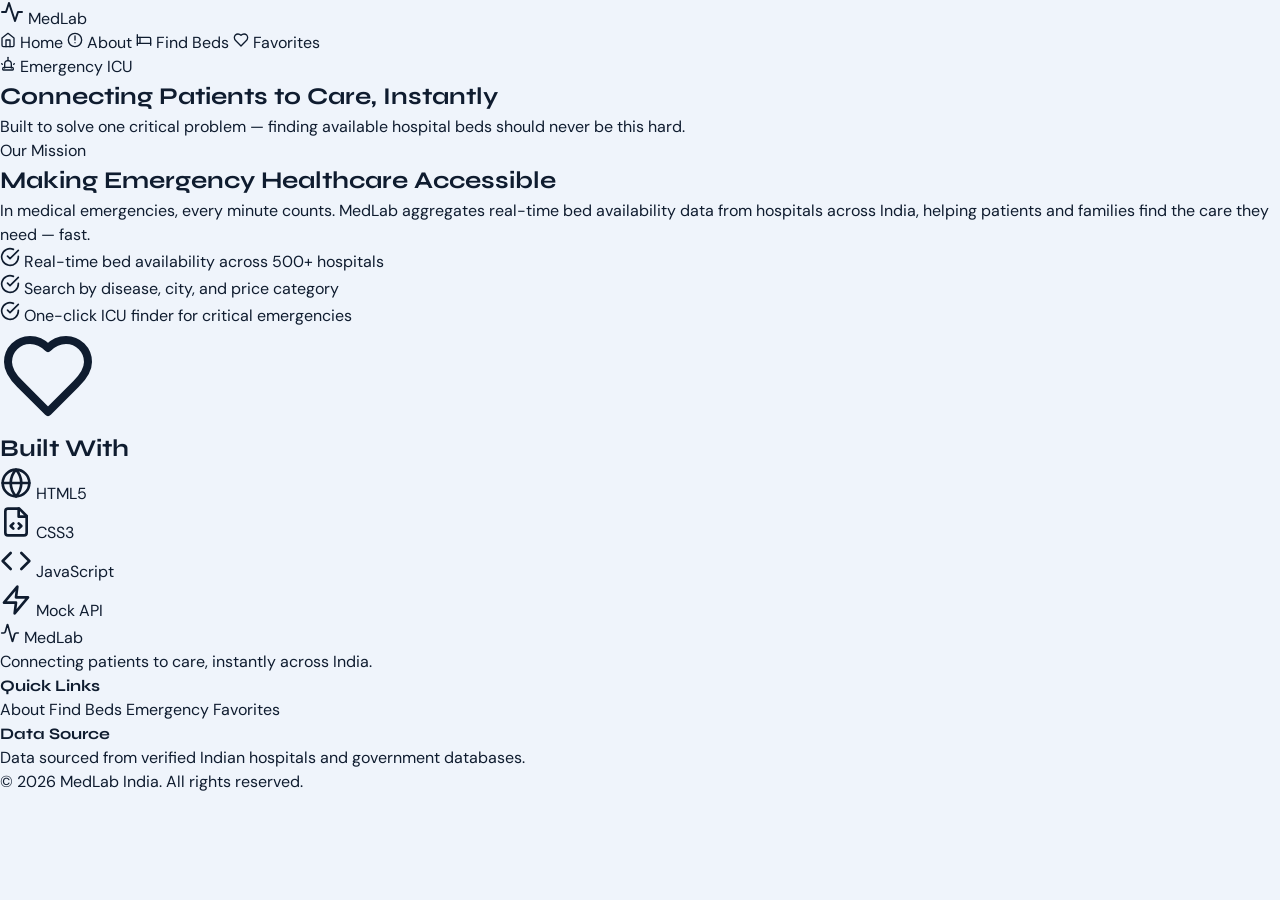
==== about.html @ 0efbf2f7 "Mission Page of website created" ====
<!DOCTYPE html>
<html lang="en">
<head>
    <meta charset="UTF-8">
    <meta name="viewport" content="width=device-width, initial-scale=1.0">
    <title>About-MedLab</title>
    <link rel="stylesheet" href="style.css">
    <link href="https://fonts.googleapis.com/css2?family=Syne:wght@400;600;700;800&family=DM+Sans:wght@300;400;500;600&display=swap" rel="stylesheet">
</head>
<body>
    <div class="app">
        <nav class="navbar">
            <a href="index.html" class="logo">
                <svg xmlns="http://www.w3.org/2000/svg" width="24" height="24" viewBox="0 0 24 24" fill="none" stroke="currentColor" stroke-width="2" stroke-linecap="round" stroke-linejoin="round"><polyline points="22 12 18 12 15 21 9 3 6 12 2 12"/></svg>
                <span>MedLab</span>
            </a>
            <div class="nav-links">
                <a href="index.html" class="nav-link" id="nav-home">
                    <svg xmlns="http://www.w3.org/2000/svg" width="16" height="16" viewBox="0 0 24 24" fill="none" stroke="currentColor" stroke-width="2" stroke-linecap="round" stroke-linejoin="round"><path d="m3 9 9-7 9 7v11a2 2 0 0 1-2 2H5a2 2 0 0 1-2-2z"/><polyline points="9 22 9 12 15 12 15 22"/></svg>
                    Home                    
                </a>
                <a href="about.html" class="nav-link" id="nav-about">
                    <svg xmlns="http://www.w3.org/2000/svg" width="16" height="16" viewBox="0 0 24 24" fill="none" stroke="currentColor" stroke-width="2" stroke-linecap="round" stroke-linejoin="round"><circle cx="12" cy="12" r="10"/><path d="M12 6v6m0 4h.01"/></svg>
                    About
                </a>
                <a href="beds.html" class="nav-link" id="nav-beds">
                    <svg xmlns="http://www.w3.org/2000/svg" width="16" height="16" viewBox="0 0 24 24" fill="none" stroke="currentColor" stroke-width="2" stroke-linecap="round" stroke-linejoin="round"><path d="M2 4v16"/><path d="M2 8h18a2 2 0 0 1 2 2v10"/><path d="M2 17h20"/><path d="M6 8v9"/></svg>
                    Find Beds
                </a>
                <a href="favorites.html" class="nav-link" id="nav-favorites">
                    <svg xmlns="http://www.w3.org/2000/svg" width="16" height="16" viewBox="0 0 24 24" fill="none" stroke="currentColor" stroke-width="2" stroke-linecap="round" stroke-linejoin="round"><path d="M19 14c1.49-1.46 3-3.21 3-5.5A5.5 5.5 0 0 0 16.5 3c-1.76 0-3 .5-4.5 2-1.5-1.5-2.74-2-4.5-2A5.5 5.5 0 0 0 2 8.5c0 2.3 1.5 4.05 3 5.5l7 7Z"/></svg>
                    Favorites
                </a>
            </div>
                <a href="beds.html?filter=icu" class="emergency-nav" id="nav-emergency">
                    <svg xmlns="http://www.w3.org/2000/svg" width="16" height="16" viewBox="0 0 24 24" fill="none" stroke="currentColor" stroke-width="2" stroke-linecap="round" stroke-linejoin="round"><path d="M7 18v-6a5 5 0 1 1 10 0v6"/><path d="M5 21a1 1 0 0 1-1-1v-1a2 2 0 0 1 2-2h12a2 2 0 0 1 2 2v1a1 1 0 0 1-1 1z"/><path d="M12 7V2"/><path d="m3.5 12.5-1-1"/><path d="m20.5 12.5 1-1"/></svg>
                    <span class="emergency-text">Emergency ICU</span>
                </a>
        </nav>

        <section class="about-hero">
            <h1 class="about-heading">Connecting Patients to Care, Instantly</h1>
            <p class="about-subtitle">Built to solve one critical problem — finding available hospital beds should never be this hard.</p>
        </section>

        <section class="mission-section">
            <div class="mission-grid">
                <div class="reveal">
                    <span class="mission-label">Our Mission</span>
                    <h2>Making Emergency Healthcare Accessible</h2>
                    <p>In medical emergencies, every minute counts. MedLab aggregates real-time bed availability data from hospitals across India, helping patients and families find the care they need — fast.</p>
                    <div class="mission-checks">
                        <div class="mission-check">
                            <svg xmlns="http://www.w3.org/2000/svg" width="20" height="20" viewBox="0 0 24 24" fill="none" stroke="currentColor" stroke-width="2" stroke-linecap="round" stroke-linejoin="round"><path d="M22 11.08V12a10 10 0 1 1-5.93-9.14"/><polyline points="22 4 12 14.01 9 11.01"/></svg>
                            <span>Real-time bed availability across 500+ hospitals</span>
                        </div>
                        <div class="mission-check">
                            <svg xmlns="http://www.w3.org/2000/svg" width="20" height="20" viewBox="0 0 24 24" fill="none" stroke="currentColor" stroke-width="2" stroke-linecap="round" stroke-linejoin="round"><path d="M22 11.08V12a10 10 0 1 1-5.93-9.14"/><polyline points="22 4 12 14.01 9 11.01"/></svg>
                            <span>Search by disease, city, and price category</span>
                        </div>
                        <div class="mission-check">
                            <svg xmlns="http://www.w3.org/2000/svg" width="20" height="20" viewBox="0 0 24 24" fill="none" stroke="currentColor" stroke-width="2" stroke-linecap="round" stroke-linejoin="round"><path d="M22 11.08V12a10 10 0 1 1-5.93-9.14"/><polyline points="22 4 12 14.01 9 11.01"/></svg>
                            <span>One-click ICU finder for critical emergencies</span>
                        </div>
                    </div>
                </div>
                <div class="mission-visual" style="transition-delay: 100ms;">
                    <svg xmlns="http://www.w3.org/2000/svg" width="96" height="96" viewBox="0 0 24 24" fill="none" stroke="currentColor" stroke-width="2" stroke-linecap="round" stroke-linejoin="round"><path d="M19 14c1.49-1.46 3-3.21 3-5.5A5.5 5.5 0 0 0 16.5 3c-1.76 0-3 .5-4.5 2-1.5-1.5-2.74-2-4.5-2A5.5 5.5 0 0 0 2 8.5c0 2.3 1.5 4.05 3 5.5l7 7Z"/></svg>
                </div>
            </div>
        </section>

        <section class="tech-section">
            <div class="tech-inner">
                <h2 class="reveal">Built With</h2>
                <div class="tech-grid">
                    <div class="tech-card">
                        <svg xmlns="http://www.w3.org/2000/svg" width="32" height="32" viewBox="0 0 24 24" fill="none" stroke="currentColor" stroke-width="2" stroke-linecap="round" stroke-linejoin="round"><circle cx="12" cy="12" r="10"/><line x1="2" y1="12" x2="22" y2="12"/><path d="M12 2a15.3 15.3 0 0 1 4 10 15.3 15.3 0 0 1-4 10 15.3 15.3 0 0 1-4-10 15.3 15.3 0 0 1 4-10z"/></svg>
                        <span>HTML5</span>
                    </div>
                    <div class="tech-card">
                        <svg xmlns="http://www.w3.org/2000/svg" width="32" height="32" viewBox="0 0 24 24" fill="none" stroke="currentColor" stroke-width="2" stroke-linecap="round" stroke-linejoin="round"><path d="M14.5 2H6a2 2 0 0 0-2 2v16a2 2 0 0 0 2 2h12a2 2 0 0 0 2-2V7.5L14.5 2z"/><polyline points="14 2 14 8 20 8"/><path d="m10 13-2 2 2 2"/><path d="m14 17 2-2-2-2"/></svg>
                        <span>CSS3</span>
                    </div>
                    <div class="tech-card">
                        <svg xmlns="http://www.w3.org/2000/svg" width="32" height="32" viewBox="0 0 24 24" fill="none" stroke="currentColor" stroke-width="2" stroke-linecap="round" stroke-linejoin="round"><polyline points="16 18 22 12 16 6"/><polyline points="8 6 2 12 8 18"/></svg>
                        <span>JavaScript</span>
                    </div>
                    <div class="tech-card">
                         <svg xmlns="http://www.w3.org/2000/svg" width="32" height="32" viewBox="0 0 24 24" fill="none" stroke="currentColor" stroke-width="2" stroke-linecap="round" stroke-linejoin="round"><polygon points="13 2 3 14 12 14 11 22 21 10 12 10 13 2"/></svg>
                         <span>Mock API</span>
                    </div>
                </div>
            </div>
        </section>

        <footer class="footer">
            <div class="footer-grid">
                <div>
                    <div class="footer-brand">
                    <svg xmlns="http://www.w3.org/2000/svg" width="20" height="20" viewBox="0 0 24 24" fill="none" stroke="currentColor" stroke-width="2" stroke-linecap="round" stroke-linejoin="round"><path d="M22 12h-2.48a2 2 0 0 0-1.93 1.46l-2.35 8.36a.25.25 0 0 1-.48 0L9.24 2.18a.25.25 0 0 0-.48 0l-2.35 8.36A2 2 0 0 1 4.48 12H2"/></svg>
                    <span>MedLab</span>
                    </div>
                    <p class="footer-desc">Connecting patients to care, instantly across India.</p>
                </div>
                <div>
                    <h4>Quick Links</h4>
                    <div class="footer-links">
                    <a href="about.html" class="footer-link">About</a>
                    <a href="beds.html" class="footer-link">Find Beds</a>
                    <a href="beds.html?filter=icu" class="footer-link">Emergency</a>
                    <a href="favorites.html" class="footer-link">Favorites</a>
                    </div>
                </div>
                <div>
                    <h4>Data Source</h4>
                    <p class="footer-source">Data sourced from verified Indian hospitals and government databases.</p>
                </div>
                </div>
                <div class="footer-bottom">
                <p>© 2026 MedLab India. All rights reserved.</p>
            </div>
        </footer>
 
    </div>
</body>
</html>
---- style.css ----
:root {
  --ml-primary: rgb(26, 102, 255);
  --ml-primary-dark: rgb(16, 82, 213);
  --ml-primary-light: rgb(229, 240, 255);
  --ml-bg: rgb(239, 244, 251);
  --ml-white: rgb(255, 255, 255);
  --ml-text: rgb(15, 28, 47);
  --ml-text-2: rgb(59, 80, 104);
  --ml-muted: rgb(125, 143, 161);
  --ml-border: rgb(220, 231, 244);
  --ml-emergency: rgb(255, 49, 46);
  --ml-green: rgb(0, 178, 119);
  --ml-green-bg: rgb(231, 249, 243);
  --ml-yellow: rgb(245, 159, 10);
  --ml-yellow-bg: rgb(255, 250, 235);
  --ml-red: rgb(239, 67, 67);
  --ml-red-bg: rgb(254, 241, 241);
  --ml-dark: rgb(15, 28, 47);
  --radius: 0.75rem;
}

*, *::before, *::after {
  margin: 0;
  padding: 0;
  box-sizing: border-box;
  border-color: var(--ml-border);
}

body {
  font-family: 'DM Sans', sans-serif;
  background: var(--ml-bg);
  color: var(--ml-text);
  line-height: 1.5;
}

h1, h2, h3, h4, h5, h6 {
  font-family: 'Syne', sans-serif;
}

button {
  cursor: pointer;
  border: none;
  background: none;
  font-family: inherit;
  font-size: inherit;
  color: inherit;
}

a {
  text-decoration: none;
  color: inherit;
}

img {
  display: block;
  max-width: 100%;
}

input, select {
  font-family: 'DM Sans', sans-serif;
}

.app { 
  min-height: 100vh; 
  background: var(--ml-bg); 
}
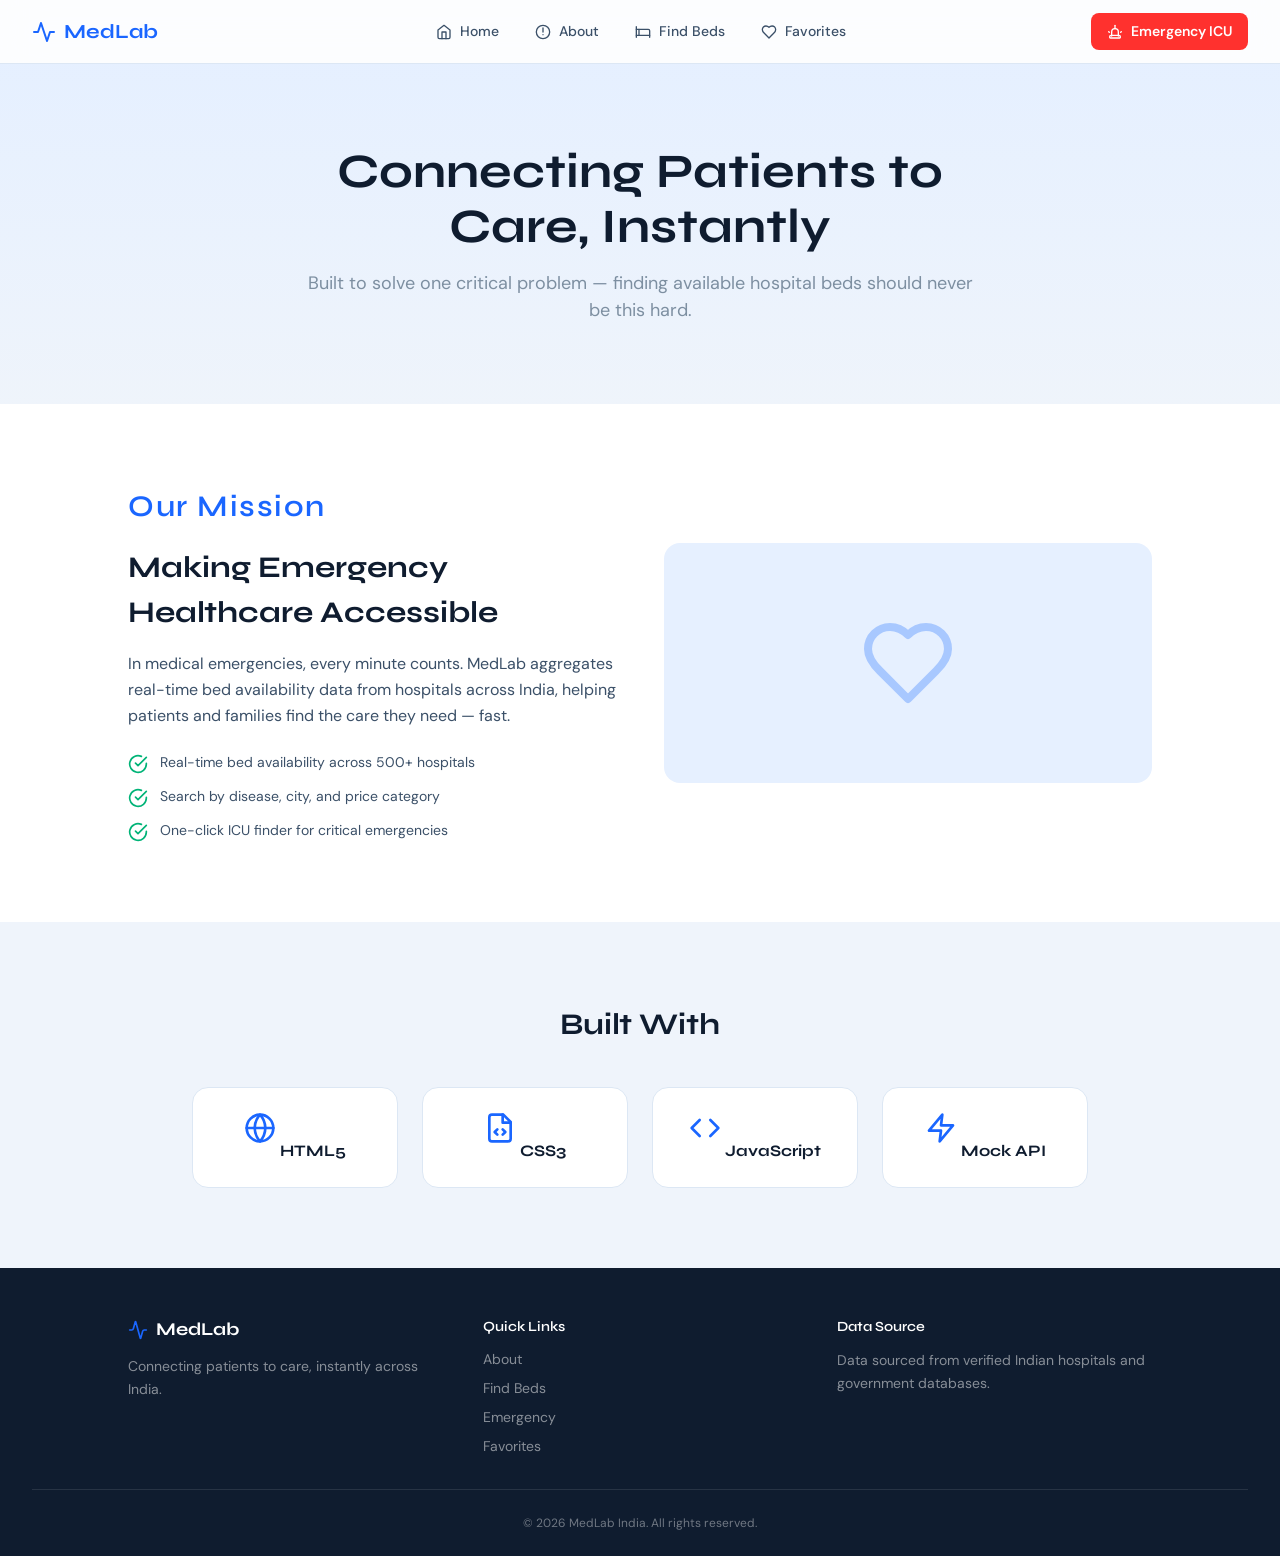
==== commit 5d0855fd: "Simplified structure for about page" ====
--- a/about.html
+++ b/about.html
@@ -1,14 +1,14 @@
 <!DOCTYPE html>
 <html lang="en">
 <head>
-    <meta charset="UTF-8">
-    <meta name="viewport" content="width=device-width, initial-scale=1.0">
-    <title>About-MedLab</title>
-    <link rel="stylesheet" href="style.css">
-    <link href="https://fonts.googleapis.com/css2?family=Syne:wght@400;600;700;800&family=DM+Sans:wght@300;400;500;600&display=swap" rel="stylesheet">
+  <meta charset="UTF-8">
+  <meta name="viewport" content="width=device-width, initial-scale=1.0">
+  <title>About-MedLab</title>
+  <link rel="stylesheet" href="style.css">
+  <link href="https://fonts.googleapis.com/css2?family=Syne:wght@400;600;700;800&family=DM+Sans:wght@300;400;500;600&display=swap" rel="stylesheet">
 </head>
 <body>
-    <div class="app">
+  <div class="app">
         <nav class="navbar">
             <a href="index.html" class="logo">
                 <svg xmlns="http://www.w3.org/2000/svg" width="24" height="24" viewBox="0 0 24 24" fill="none" stroke="currentColor" stroke-width="2" stroke-linecap="round" stroke-linejoin="round"><polyline points="22 12 18 12 15 21 9 3 6 12 2 12"/></svg>
@@ -95,33 +95,32 @@
         </section>
 
         <footer class="footer">
-            <div class="footer-grid">
-                <div>
-                    <div class="footer-brand">
-                    <svg xmlns="http://www.w3.org/2000/svg" width="20" height="20" viewBox="0 0 24 24" fill="none" stroke="currentColor" stroke-width="2" stroke-linecap="round" stroke-linejoin="round"><path d="M22 12h-2.48a2 2 0 0 0-1.93 1.46l-2.35 8.36a.25.25 0 0 1-.48 0L9.24 2.18a.25.25 0 0 0-.48 0l-2.35 8.36A2 2 0 0 1 4.48 12H2"/></svg>
-                    <span>MedLab</span>
-                    </div>
-                    <p class="footer-desc">Connecting patients to care, instantly across India.</p>
-                </div>
-                <div>
-                    <h4>Quick Links</h4>
-                    <div class="footer-links">
-                    <a href="about.html" class="footer-link">About</a>
-                    <a href="beds.html" class="footer-link">Find Beds</a>
-                    <a href="beds.html?filter=icu" class="footer-link">Emergency</a>
-                    <a href="favorites.html" class="footer-link">Favorites</a>
-                    </div>
-                </div>
-                <div>
-                    <h4>Data Source</h4>
-                    <p class="footer-source">Data sourced from verified Indian hospitals and government databases.</p>
-                </div>
-                </div>
-                <div class="footer-bottom">
-                <p>© 2026 MedLab India. All rights reserved.</p>
+          <div class="footer-grid">
+            <div>
+              <div class="footer-brand">
+                <svg xmlns="http://www.w3.org/2000/svg" width="20" height="20" viewBox="0 0 24 24" fill="none" stroke="currentColor" stroke-width="2" stroke-linecap="round" stroke-linejoin="round"><path d="M22 12h-2.48a2 2 0 0 0-1.93 1.46l-2.35 8.36a.25.25 0 0 1-.48 0L9.24 2.18a.25.25 0 0 0-.48 0l-2.35 8.36A2 2 0 0 1 4.48 12H2"/></svg>
+                <span>MedLab</span>
+              </div>
+              <p class="footer-desc">Connecting patients to care, instantly across India.</p>
             </div>
+            <div>
+              <h4>Quick Links</h4>
+              <div class="footer-links">
+                <a href="about.html" class="footer-link">About</a>
+                <a href="beds.html" class="footer-link">Find Beds</a>
+                <a href="beds.html?filter=icu" class="footer-link">Emergency</a>
+                <a href="favorites.html" class="footer-link">Favorites</a>
+              </div>
+            </div>
+            <div>
+              <h4>Data Source</h4>
+              <p class="footer-source">Data sourced from verified Indian hospitals and government databases.</p>
+            </div>
+          </div>
+          <div class="footer-bottom">
+            <p>&copy; 2026 MedLab India. All rights reserved.</p>
+          </div>
         </footer>
- 
-    </div>
-</body>
-</html>+      </div>
+    </body>
+  </html>
--- a/style.css
+++ b/style.css
@@ -1,21 +1,21 @@
 :root {
-  --ml-primary: rgb(26, 102, 255);
-  --ml-primary-dark: rgb(16, 82, 213);
-  --ml-primary-light: rgb(229, 240, 255);
-  --ml-bg: rgb(239, 244, 251);
-  --ml-white: rgb(255, 255, 255);
-  --ml-text: rgb(15, 28, 47);
-  --ml-text-2: rgb(59, 80, 104);
-  --ml-muted: rgb(125, 143, 161);
-  --ml-border: rgb(220, 231, 244);
-  --ml-emergency: rgb(255, 49, 46);
-  --ml-green: rgb(0, 178, 119);
-  --ml-green-bg: rgb(231, 249, 243);
-  --ml-yellow: rgb(245, 159, 10);
-  --ml-yellow-bg: rgb(255, 250, 235);
-  --ml-red: rgb(239, 67, 67);
-  --ml-red-bg: rgb(254, 241, 241);
-  --ml-dark: rgb(15, 28, 47);
+  --ml-primary: hsl(220, 100%, 55%);
+  --ml-primary-dark: hsl(220, 86%, 45%);
+  --ml-primary-light: hsl(216, 100%, 95%);
+  --ml-bg: hsl(214, 60%, 96%);
+  --ml-white: hsl(0, 0%, 100%);
+  --ml-text: hsl(214, 52%, 12%);
+  --ml-text-2: hsl(212, 28%, 32%);
+  --ml-muted: hsl(210, 16%, 56%);
+  --ml-border: hsl(212, 52%, 91%);
+  --ml-emergency: hsl(1, 100%, 59%);
+  --ml-green: hsl(160, 100%, 35%);
+  --ml-green-bg: hsl(160, 60%, 94%);
+  --ml-yellow: hsl(38, 92%, 50%);
+  --ml-yellow-bg: hsl(46, 100%, 96%);
+  --ml-red: hsl(0, 84%, 60%);
+  --ml-red-bg: hsl(0, 86%, 97%);
+  --ml-dark: hsl(214, 52%, 12%);
   --radius: 0.75rem;
 }
 
@@ -26,6 +26,10 @@
   border-color: var(--ml-border);
 }
 
+html { 
+  scroll-behavior: smooth; 
+}
+
 body {
   font-family: 'DM Sans', sans-serif;
   background: var(--ml-bg);
@@ -33,8 +37,8 @@
   line-height: 1.5;
 }
 
-h1, h2, h3, h4, h5, h6 {
-  font-family: 'Syne', sans-serif;
+h1, h2, h3, h4, h5, h6 { 
+  font-family: 'Syne', sans-serif; 
 }
 
 button {
@@ -51,16 +55,568 @@
   color: inherit;
 }
 
-img {
+img { 
+  display: block; max-width: 100%; 
+}
+input, select { 
+  font-family: 'DM Sans', sans-serif; 
+}
+ 
+.app { 
+  min-height: 100vh; background: var(--ml-bg); 
+}
+
+.navbar {
+  position: sticky;
+  top: 0;
+  z-index: 50;
+  height: 64px;
+  background: rgba(255,255,255,0.8);
+  backdrop-filter: blur(20px);
+  border-bottom: 1px solid var(--ml-border);
+  display: flex;
+  align-items: center;
+  padding: 0 24px;
+  gap: 8px;
+}
+@media (min-width: 768px) { 
+  .navbar { 
+    padding: 0 32px; 
+  } 
+}
+
+.logo {
+  display: flex;
+  align-items: center;
+  gap: 8px;
+  margin-right: 32px;
+  text-decoration: none;
+}
+
+.logo svg { 
+  width: 24px; height: 24px; color: var(--ml-primary); 
+}
+.logo span {
+  font-family: 'Syne', sans-serif;
+  font-weight: 700;
+  font-size: 1.25rem;
+  color: var(--ml-primary);
+}
+
+.nav-links {
+  display: none;
+  align-items: center;
+  gap: 4px;
+  flex: 1;
+  justify-content: center;
+}
+@media (min-width: 768px) { 
+  .nav-links { display: flex; 
+  } 
+}
+ 
+.nav-link {
+  display: flex;
+  align-items: center;
+  gap: 8px;
+  padding: 8px 16px;
+  border-radius: 8px;
+  font-size: 0.875rem;
+  font-weight: 500;
+  color: var(--ml-text-2);
+  text-decoration: none;
+}
+
+.nav-link svg { 
+  width: 16px; height: 16px; flex-shrink: 0; 
+}
+.nav-link:hover {
+  background: rgba(216, 230, 255, 0.5);
+  color: var(--ml-primary);
+}
+.nav-link.active {
+  background: var(--ml-primary-light);
+  color: var(--ml-primary);
+}
+
+.emergency-nav {
+  margin-left: auto;
+  display: flex;
+  align-items: center;
+  gap: 8px;
+  background: var(--ml-emergency);
+  color: var(--ml-white);
+  padding: 8px 16px;
+  border-radius: 8px;
+  font-size: 0.875rem;
+  font-weight: 600;
+  transition: opacity 0.2s;
+  text-decoration: none;
+}
+@media (min-width: 768px) { 
+  .emergency-nav { margin-left: 0; } 
+}
+.emergency-nav:hover { 
+  opacity: 0.9; 
+}
+.emergency-nav svg { 
+  width: 16px; 
+  height: 16px; 
+}
+.emergency-nav .emergency-text { 
+  display: none; 
+}
+@media (min-width: 640px) { 
+  .emergency-nav .emergency-text { 
+    display: inline; 
+  } 
+}
+ 
+.hero {
+  background: linear-gradient(to bottom, var(--ml-primary-light), var(--ml-bg));
+  padding: 80px 24px;
+  text-align: center;
+}
+
+@media (min-width: 768px) {
+   .hero { 
+    padding: 112px 24px; 
+  } 
+}
+
+.hero-inner { 
+  max-width: 768px; margin: 0 auto; 
+}
+
+.hero-heading {
+  font-family: 'Syne', sans-serif;
+  font-size: 2.25rem;
+  font-weight: 700;
+  line-height: 1.1;
+  color: var(--ml-text);
+  margin-bottom: 20px;
+}
+
+.hero-heading span { 
+  color: var(--ml-primary); 
+}
+@media (min-width: 768px) { 
+  .hero-heading { font-size: 3.5rem; }
+ }
+
+ .hero-subtitle {
+  font-size: 1.125rem;
+  color: var(--ml-muted);
+  margin-bottom: 32px;
+  max-width: 576px;
+  margin-left: auto;
+  margin-right: auto;
+}
+
+.hero-searchbar {
+  max-width: 600px;
+  margin: 0 auto 24px;
+  background: var(--ml-white);
+  border-radius: 9999px;
+  border: 1px solid var(--ml-border);
+  box-shadow: 0 4px 16px rgba(0,0,0,0.08);
+  display: flex;
+  align-items: center;
+  padding: 6px;
+}
+
+.hero-searchbar svg {
+  width: 20px; height: 20px;
+  color: var(--ml-muted);
+  margin-left: 16px;
+  flex-shrink: 0;
+}
+
+.hero-searchbar input {
+  flex: 1;
+  padding: 10px 12px;
+  background: transparent;
+  border: none;
+  outline: none;
+  font-size: 0.875rem;
+  color: var(--ml-text);
+}
+.hero-searchbar input::placeholder { 
+  color: var(--ml-muted); 
+}
+
+.hero-searchbar .btn-search {
+  background: var(--ml-primary);
+  color: var(--ml-white);
+  padding: 10px 20px;
+  border-radius: 9999px;
+  font-size: 0.875rem;
+  font-weight: 600;
+}
+
+
+.hero-searchbar .btn-search:hover { 
+  background: var(--ml-primary-dark); 
+}
+
+.hero-actions {
+  display: flex;
+  align-items: center;
+  justify-content: center;
+  gap: 12px;
+  flex-wrap: wrap;
+  margin-bottom: 40px;
+}
+
+.btn-find-beds {
+  display: inline-flex;
+  align-items: center;
+  gap: 8px;
+  padding: 10px 20px;
+  border-radius: 8px;
+  font-size: 0.875rem;
+  font-weight: 600;
+  background: var(--ml-primary);
+  color: var(--ml-white);
+  text-decoration: none;
+}
+.btn-find-beds:hover { 
+  background: var(--ml-primary-dark); 
+}
+.btn-find-beds svg { 
+  width: 16px; height: 16px; 
+}
+ 
+.btn-emergency-hero {
+  display: inline-flex;
+  align-items: center;
+  gap: 8px;
+  padding: 10px 20px;
+  border-radius: 8px;
+  font-size: 0.875rem;
+  font-weight: 600;
+  background: var(--ml-emergency);
+  color: var(--ml-white);
+  text-decoration: none;
+}
+.btn-emergency-hero:hover { 
+  opacity: 0.9; 
+}
+.btn-emergency-hero svg { 
+  width: 16px; height: 16px; 
+}
+
+.feature-section {
+  background: var(--ml-white);
+  padding: 80px 24px;
+}
+
+.feature-inner { 
+  max-width: 1024px; margin: 0 auto; 
+}
+
+.feature-inner h2 {
+  font-size: 1.875rem;
+  font-weight: 700;
+  text-align: center;
+  color: var(--ml-text);
+  margin-bottom: 16px;
+}
+
+@media (min-width: 768px) { .feature-inner h2 { font-size: 2.25rem; } }
+ 
+.feature-inner > p {
+  text-align: center;
+  color: var(--ml-muted);
+  margin-bottom: 48px;
+  max-width: 512px;
+  margin-left: auto;
+  margin-right: auto;
+}
+
+.features-grid {
+  display: grid;
+  grid-template-columns: 1fr;
+  gap: 24px;
+}
+@media (min-width: 640px) { .features-grid { grid-template-columns: repeat(2, 1fr); } }
+@media (min-width: 1024px) { .features-grid { grid-template-columns: repeat(4, 1fr); } }
+ 
+.feature-card {
+  background: var(--ml-primary-light);
+  border-radius: var(--radius);
+  padding: 24px;
+  display: flex;
+  flex-direction: column;
+  align-items: center;
+  gap: 16px;
+  text-align: center;
+}
+
+.feature-icon {
+  width: 56px; height: 56px;
+  border-radius: 16px;
+  background: var(--ml-primary-light);
+  display: flex;
+  align-items: center;
+  justify-content: center;
+  margin: 0 auto 20px;
+}
+.feature-icon svg { 
+  width: 24px; 
+  height: 24px; 
+  color: var(--ml-primary); 
+}
+
+.feature-card h3 {
+  font-weight: 700;
+  color: var(--ml-text);
+  margin-bottom: 8px;
+}
+.feature-card p {
+  font-size: 0.875rem;
+  color: var(--ml-muted);
+  line-height: 1.6;
+}
+
+.footer {
+  background: var(--ml-dark);
+  color: var(--ml-white);
+  padding: 48px 24px 24px;
+}
+@media (min-width: 768px) { .footer { padding: 48px 32px 24px; } }
+ 
+.footer-grid {
+  max-width: 1024px;
+  margin: 0 auto;
+  display: grid;
+  grid-template-columns: 1fr;
+  gap: 40px;
+  margin-bottom: 32px;
+}
+@media (min-width: 768px) { .footer-grid { grid-template-columns: repeat(3, 1fr); } }
+ 
+.footer-brand {
+  display: flex;
+  align-items: center;
+  gap: 8px;
+  margin-bottom: 12px;
+}
+.footer-brand svg { width: 20px; height: 20px; color: var(--ml-primary); }
+.footer-brand span {
+  font-family: 'Syne', sans-serif;
+  font-weight: 700;
+  font-size: 1.125rem;
+}
+ 
+.footer-desc {
+  font-size: 0.875rem;
+  color: rgba(255,255,255,0.5);
+  line-height: 1.6;
+}
+ 
+.footer h4 {
+  font-family: 'Syne', sans-serif;
+  font-weight: 600;
+  font-size: 0.875rem;
+  margin-bottom: 12px;
+  color: var(--ml-white);
+}
+ 
+.footer-links {
+  display: flex;
+  flex-direction: column;
+  gap: 8px;
+}
+
+.footer-link {
   display: block;
-  max-width: 100%;
-}
-
-input, select {
-  font-family: 'DM Sans', sans-serif;
-}
-
-.app { 
-  min-height: 100vh; 
-  background: var(--ml-bg); 
-}+  font-size: 0.875rem;
+  color: rgba(255,255,255,0.5);
+  transition: color 0.2s;
+  text-decoration: none;
+}
+.footer-link:hover { color: var(--ml-white); }
+ 
+.footer-source {
+  font-size: 0.875rem;
+  color: rgba(255,255,255,0.5);
+  line-height: 1.6;
+}
+ 
+.footer-bottom {
+  border-top: 1px solid rgba(255,255,255,0.1);
+  padding-top: 24px;
+  text-align: center;
+}
+.footer-bottom p {
+  font-size: 0.75rem;
+  color: rgba(255,255,255,0.4);
+}
+
+.about-hero {
+  background: linear-gradient(to bottom, var(--ml-primary-light), var(--ml-bg));
+  padding: 80px 24px;
+  text-align: center;
+}
+
+.about-heading {
+  font-family: 'Syne', sans-serif;
+  font-size: 1.875rem;
+  font-weight: 700;
+  color: var(--ml-text);
+  margin-bottom: 16px;
+  line-height: 1.15;
+  max-width: 640px;
+  margin-left: auto;
+  margin-right: auto;
+}
+@media (min-width: 768px) { 
+  .about-heading { 
+    font-size: 3rem; 
+  } 
+}
+
+.about-subtitle {
+  font-size: 1.125rem;
+  color: var(--ml-muted);
+  max-width: 672px;
+  margin: 0 auto;
+}
+
+.mission-section {
+  background: var(--ml-white);
+  padding: 80px 24px;
+}
+
+.mission-grid {
+  max-width: 1024px;
+  margin: 0 auto;
+  display: grid;
+  gap: 48px;
+  align-items: center;
+}
+@media (min-width: 768px) { 
+  .mission-grid { 
+    grid-template-columns: 1fr 1fr; 
+  } 
+}
+
+.mission-label {
+  font-family: 'Syne', sans-serif;
+  font-size: 1.875rem;
+  font-weight: 600;
+  color: var(--ml-primary);
+  letter-spacing: 0.05em;
+  display: inline-block;
+  margin-bottom: 8px;
+}
+
+.mission-grid h2 {
+  font-size: 1.875rem;
+  font-weight: 700;
+  color: var(--ml-text);
+  margin-top: 8px;
+  margin-bottom: 16px;
+}
+
+.mission-grid > div:first-child p {
+  color: var(--ml-text-2);
+  margin-bottom: 24px;
+  line-height: 1.6;
+}
+
+.mission-checks { 
+  display: flex; 
+  flex-direction: column; 
+  gap: 12px; 
+}
+
+.mission-check {
+  display: flex;
+  align-items: flex-start;
+  gap: 12px;
+}
+
+.mission-check svg {
+  width: 20px; height: 20px;
+  color: var(--ml-green);
+  flex-shrink: 0;
+  margin-top: 2px;
+}
+.mission-check span { 
+  font-size: 0.875rem; 
+  color: var(--ml-text-2); 
+}
+
+.mission-visual {
+  background: var(--ml-primary-light);
+  border-radius: 16px;
+  padding: 48px;
+  display: flex;
+  align-items: center;
+  justify-content: center;
+  min-height: 240px;
+}
+.mission-visual svg { 
+  width: 96px; 
+  height: 96px; 
+  color: rgba(26, 107, 255, 0.3); 
+}
+
+.tech-section {
+  background: var(--ml-bg);
+  padding: 80px 24px;
+}
+ 
+.tech-inner { 
+  max-width: 896px; 
+  margin: 0 auto; 
+  text-align: center; 
+}
+
+.tech-inner h2 {
+  font-size: 1.875rem;
+  font-weight: 700;
+  color: var(--ml-text);
+  margin-bottom: 40px;
+}
+
+.tech-grid {
+  display: grid;
+  grid-template-columns: repeat(2, 1fr);
+  gap: 24px;
+}
+@media (min-width: 768px) { 
+  .tech-grid { 
+    grid-template-columns: repeat(4, 1fr); 
+  } 
+}
+
+.tech-card {
+  background: var(--ml-white);
+  border: 1px solid var(--ml-border);
+  border-radius: 16px;
+  padding: 24px;
+  text-align: center;
+}
+
+.tech-card:hover {
+  transform: translateY(-4px);
+  box-shadow: 0 12px 32px -8px rgba(26, 107, 255, 0.1);
+}
+.tech-card svg { 
+  width: 32px; 
+  height: 32px; 
+  color: var(--ml-primary); 
+  margin: 0 auto 12px; 
+}
+
+.tech-card span { 
+  font-family: 'Syne', sans-serif; 
+  font-weight: 700; 
+  color: var(--ml-text); 
+}
+
+
+ 
